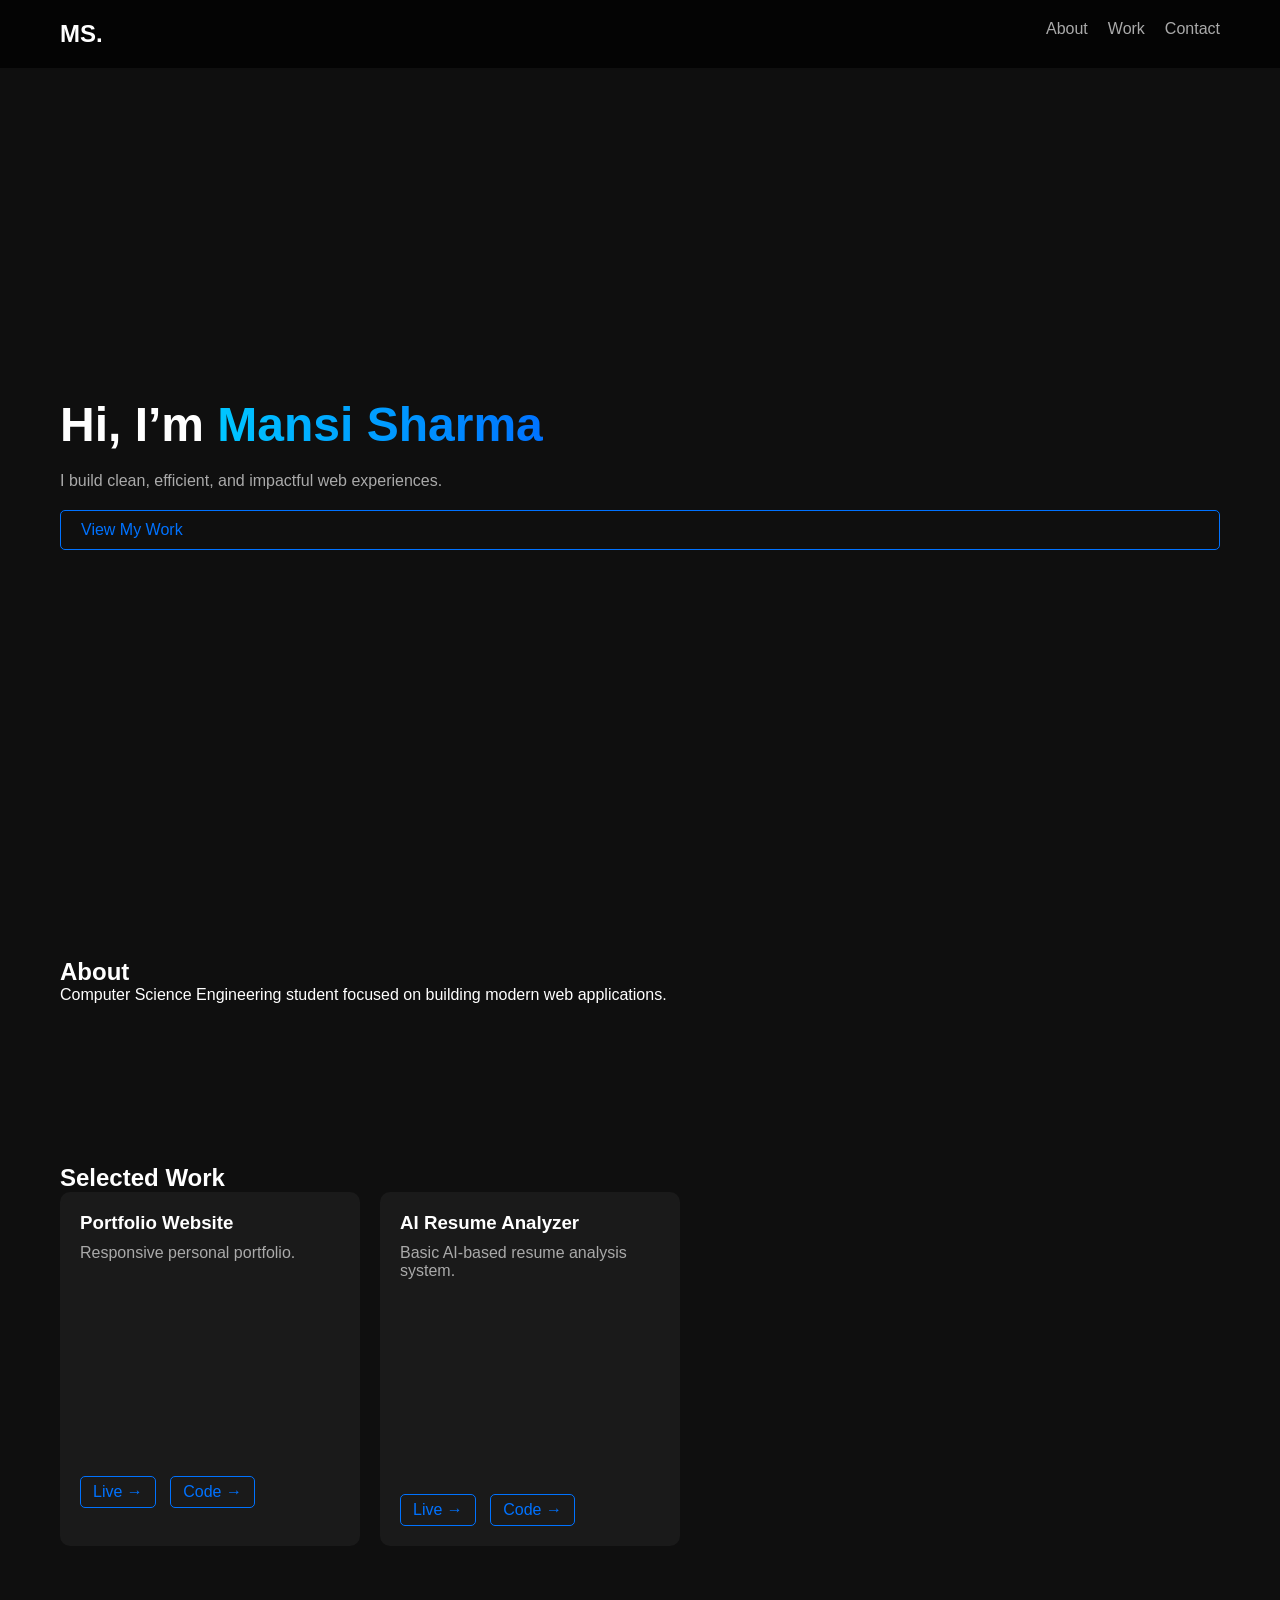
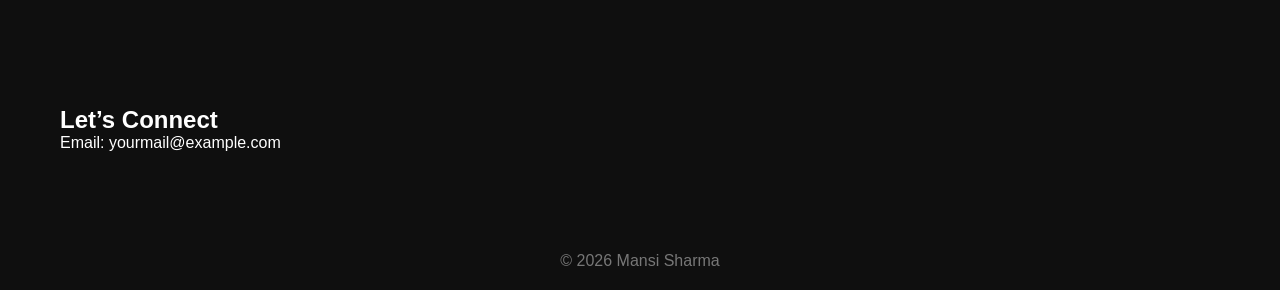
==== mansi-portfolio/index.html @ 4c5c87cc "Add files via upload" ====
<!DOCTYPE html>
<html lang="en">
<head>
  <meta charset="UTF-8">
  <title>Mansi Sharma | Portfolio</title>
  <meta name="viewport" content="width=device-width, initial-scale=1.0">
  <link rel="stylesheet" href="style.css">
</head>
<body>

  <!-- NAVBAR -->
  <nav class="navbar">
    <h2 class="logo">MS.</h2>
    <ul>
      <li><a href="#about">About</a></li>
      <li><a href="#projects">Work</a></li>
      <li><a href="#contact">Contact</a></li>
    </ul>
  </nav>

  <!-- HERO -->
  <section class="hero">
    <h1>Hi, I’m <span>Mansi Sharma</span></h1>
    <p>I build clean, efficient, and impactful web experiences.</p>
    <a href="#projects" class="cta">View My Work</a>
  </section>

  <!-- ABOUT -->
  <section id="about" class="section">
    <h2>About</h2>
    <p>
      Computer Science Engineering student focused on building modern web applications.
    </p>
  </section>

  <!-- PROJECTS -->
  <section id="projects" class="section">
    <h2>Selected Work</h2>

    <div class="projects">

      <!-- 🔥 PROJECT CARD START -->
      <div class="card">
        <h3>Portfolio Website</h3>
        <p>Responsive personal portfolio.</p>

        <!-- ✅ OPTIONAL LIVE PREVIEW -->
        <!-- Replace link below -->
        <iframe src="https://yourproject.netlify.app"></iframe>

        <!-- 🔥 EXACT LINE: ADD NETLIFY LINK HERE -->
        <a href="https://yourproject.netlify.app" target="_blank">
          Live →
        </a>

        <!-- 🔥 EXACT LINE: ADD GITHUB LINK HERE -->
        <a href="https://github.com/yourusername/project" target="_blank">
          Code →
        </a>
      </div>
      <!-- 🔥 PROJECT CARD END -->



      <!-- SECOND PROJECT -->
      <div class="card">
        <h3>AI Resume Analyzer</h3>
        <p>Basic AI-based resume analysis system.</p>

        <iframe src="https://yourproject.netlify.app"></iframe>

        <!-- 👉 PUT YOUR LINKS HERE -->
        <a href="https://your-live-link.com" target="_blank">Live →</a>
        <a href="https://github.com/yourusername/project" target="_blank">Code →</a>
      </div>

    </div>
  </section>

  <!-- CONTACT -->
  <section id="contact" class="section">
    <h2>Let’s Connect</h2>
    <p>Email: yourmail@example.com</p>
  </section>

  <footer>
    <p>© 2026 Mansi Sharma</p>
  </footer>

</body>
</html>
---- mansi-portfolio/style.css ----
* {
  margin: 0;
  padding: 0;
  box-sizing: border-box;
  font-family: 'Segoe UI', sans-serif;
}

body {
  background: #0f0f0f;
  color: white;
}

/* NAVBAR */
.navbar {
  display: flex;
  justify-content: space-between;
  padding: 20px 60px;
  position: sticky;
  top: 0;
  background: rgba(0,0,0,0.7);
  backdrop-filter: blur(10px);
}

.navbar ul {
  display: flex;
  list-style: none;
}

.navbar li {
  margin-left: 20px;
}

.navbar a {
  color: #aaa;
  text-decoration: none;
}

.navbar a:hover {
  color: white;
}

/* HERO */
.hero {
  height: 90vh;
  display: flex;
  flex-direction: column;
  justify-content: center;
  padding: 0 60px;
}

.hero h1 {
  font-size: 3rem;
}

.hero span {
  background: linear-gradient(90deg, #00c6ff, #0072ff);
  -webkit-background-clip: text;
  color: transparent;
}

.hero p {
  margin: 20px 0;
  color: #aaa;
}

.cta {
  padding: 10px 20px;
  border: 1px solid #0072ff;
  color: #0072ff;
  text-decoration: none;
  border-radius: 5px;
}

.cta:hover {
  background: #0072ff;
  color: white;
}

/* SECTION */
.section {
  padding: 80px 60px;
}

/* PROJECTS */
.projects {
  display: flex;
  gap: 20px;
  flex-wrap: wrap;
}

.card {
  background: #1a1a1a;
  padding: 20px;
  border-radius: 10px;
  width: 300px;
  transition: 0.3s;
}

.card:hover {
  transform: translateY(-8px);
  border: 1px solid #0072ff;
}

.card p {
  color: #aaa;
  margin: 10px 0;
}

.card a {
  display: inline-block;
  margin-top: 10px;
  margin-right: 10px;
  padding: 6px 12px;
  border: 1px solid #0072ff;
  border-radius: 5px;
  color: #0072ff;
  text-decoration: none;
}

.card a:hover {
  background: #0072ff;
  color: white;
}

/* LIVE PREVIEW */
iframe {
  width: 100%;
  height: 180px;
  border: none;
  border-radius: 8px;
  margin-top: 10px;
}

/* FOOTER */
footer {
  text-align: center;
  padding: 20px;
  color: #777;
}
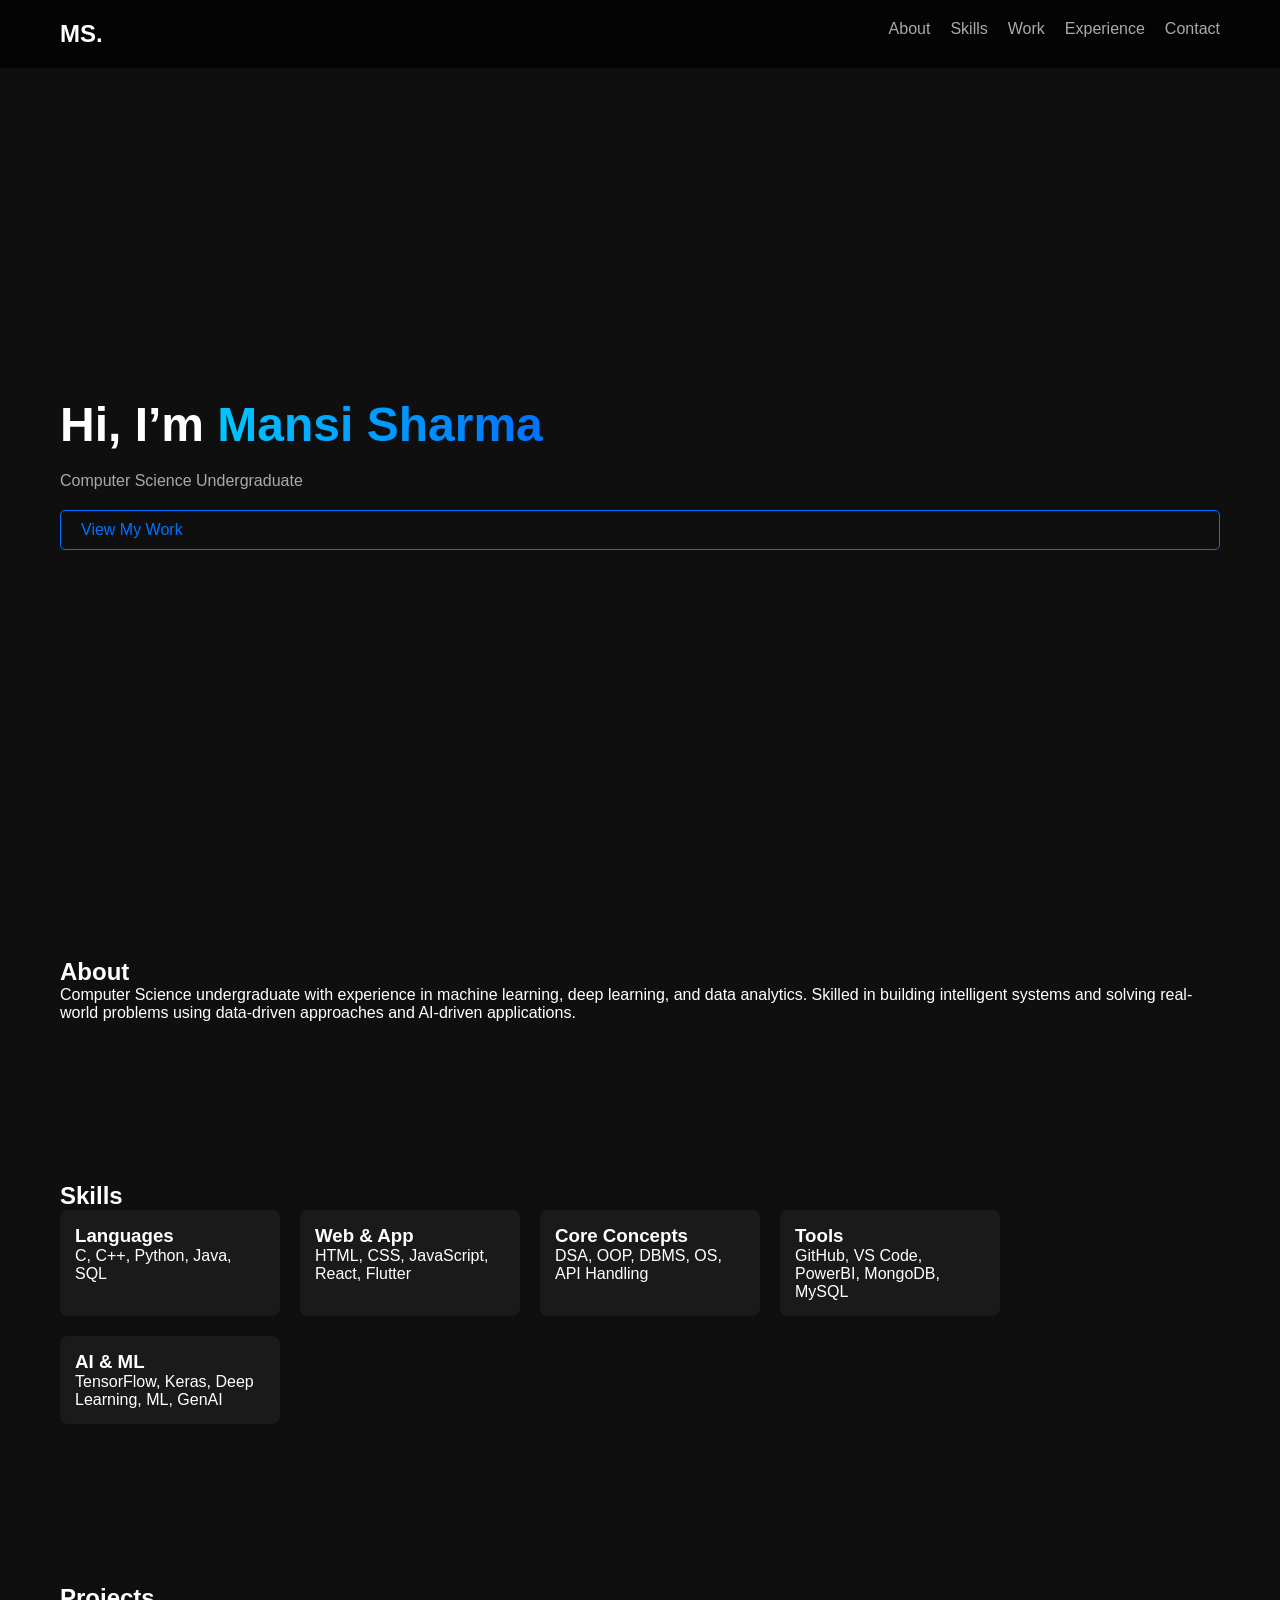
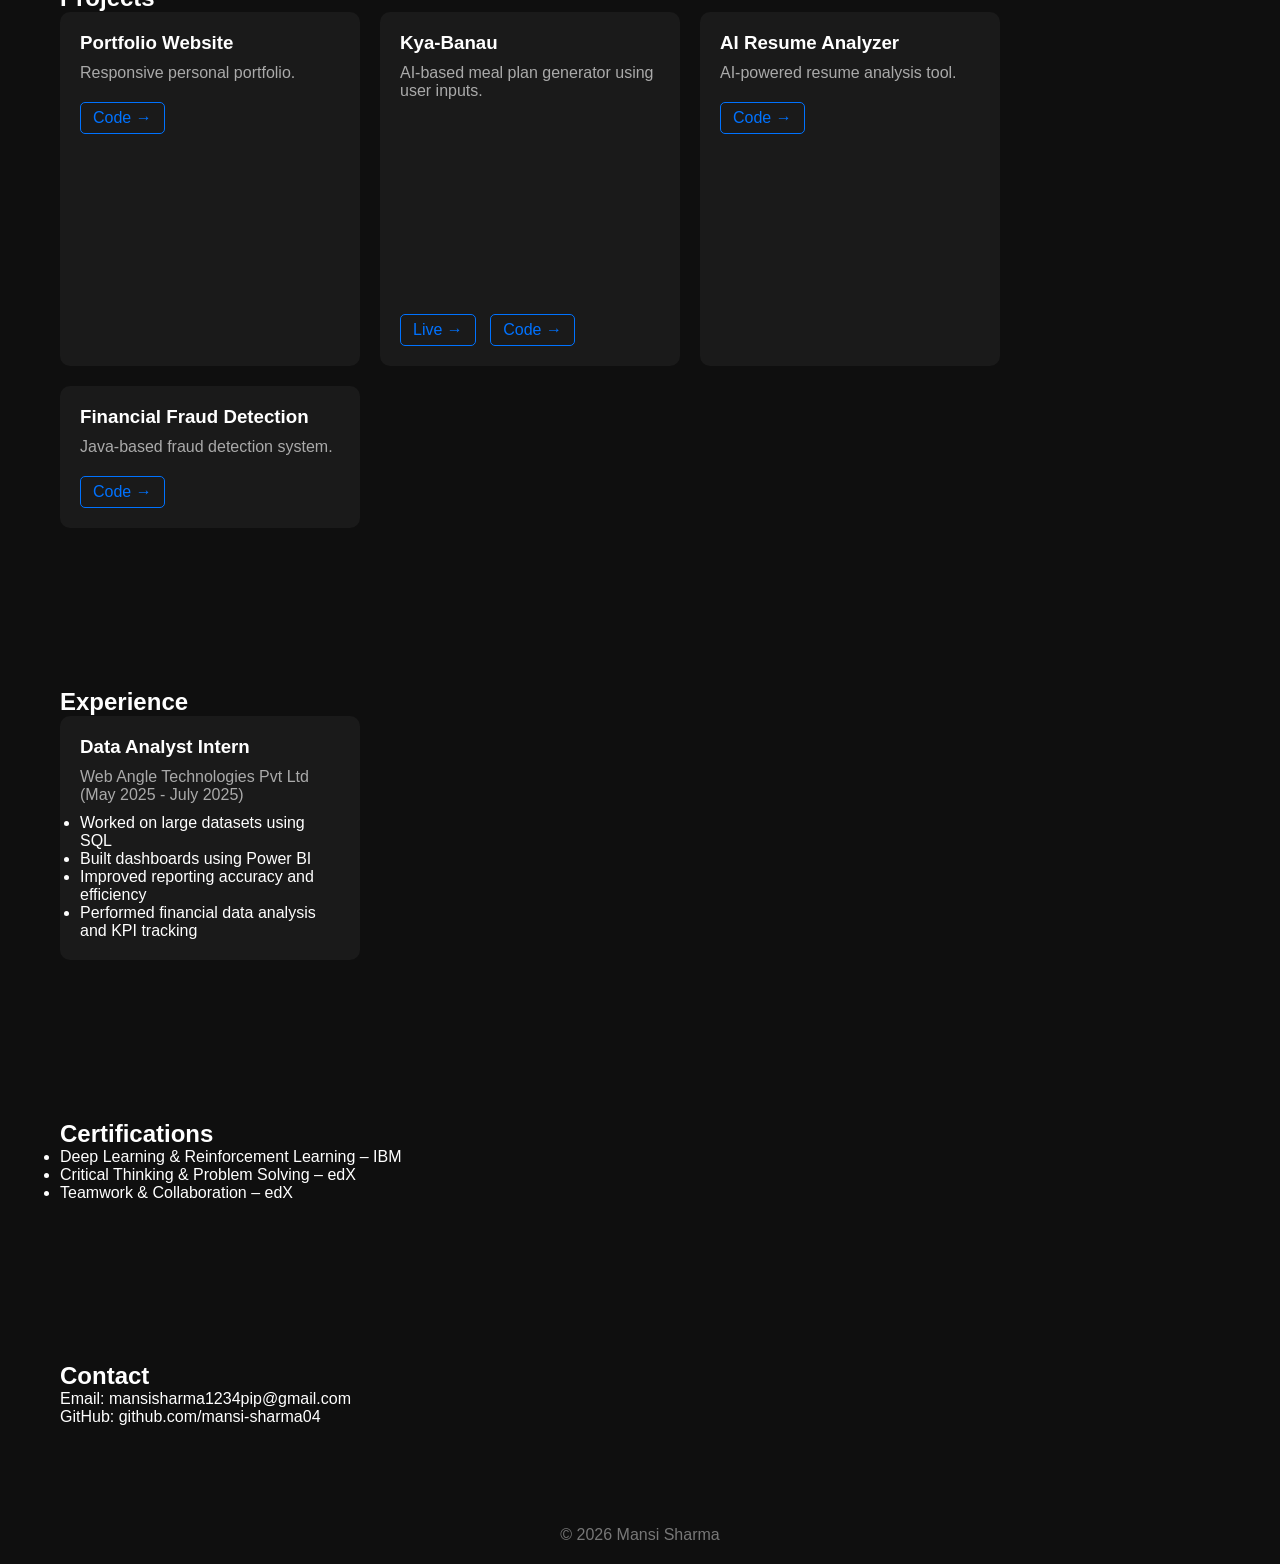
==== commit 0c911b28: "Add files via upload" ====
--- a/mansi-portfolio/index.html
+++ b/mansi-portfolio/index.html
@@ -13,7 +13,9 @@
     <h2 class="logo">MS.</h2>
     <ul>
       <li><a href="#about">About</a></li>
+      <li><a href="#skills">Skills</a></li>
       <li><a href="#projects">Work</a></li>
+      <li><a href="#experience">Experience</a></li>
       <li><a href="#contact">Contact</a></li>
     </ul>
   </nav>
@@ -21,7 +23,7 @@
   <!-- HERO -->
   <section class="hero">
     <h1>Hi, I’m <span>Mansi Sharma</span></h1>
-    <p>I build clean, efficient, and impactful web experiences.</p>
+    <p>Computer Science Undergraduate</p>
     <a href="#projects" class="cta">View My Work</a>
   </section>
 
@@ -29,58 +31,119 @@
   <section id="about" class="section">
     <h2>About</h2>
     <p>
-      Computer Science Engineering student focused on building modern web applications.
+      Computer Science undergraduate with experience in machine learning, deep learning, and 
+      data analytics. Skilled in building intelligent systems and solving real-world 
+      problems using data-driven approaches and AI-driven applications.
     </p>
   </section>
 
-  <!-- PROJECTS -->
-  <section id="projects" class="section">
-    <h2>Selected Work</h2>
+  <!-- SKILLS -->
+  <section id="skills" class="section">
+    <h2>Skills</h2>
 
-    <div class="projects">
+    <div class="skills-container">
 
-      <!-- 🔥 PROJECT CARD START -->
-      <div class="card">
-        <h3>Portfolio Website</h3>
-        <p>Responsive personal portfolio.</p>
+      <div>
+        <h3>Languages</h3>
+        <p>C, C++, Python, Java, SQL</p>
+      </div>
 
-        <!-- ✅ OPTIONAL LIVE PREVIEW -->
-        <!-- Replace link below -->
-        <iframe src="https://yourproject.netlify.app"></iframe>
+      <div>
+        <h3>Web & App</h3>
+        <p>HTML, CSS, JavaScript, React, Flutter</p>
+      </div>
 
-        <!-- 🔥 EXACT LINE: ADD NETLIFY LINK HERE -->
-        <a href="https://yourproject.netlify.app" target="_blank">
-          Live →
-        </a>
+      <div>
+        <h3>Core Concepts</h3>
+        <p>DSA, OOP, DBMS, OS, API Handling</p>
+      </div>
 
-        <!-- 🔥 EXACT LINE: ADD GITHUB LINK HERE -->
-        <a href="https://github.com/yourusername/project" target="_blank">
-          Code →
-        </a>
+      <div>
+        <h3>Tools</h3>
+        <p>GitHub, VS Code, PowerBI, MongoDB, MySQL</p>
       </div>
-      <!-- 🔥 PROJECT CARD END -->
 
-
-
-      <!-- SECOND PROJECT -->
-      <div class="card">
-        <h3>AI Resume Analyzer</h3>
-        <p>Basic AI-based resume analysis system.</p>
-
-        <iframe src="https://yourproject.netlify.app"></iframe>
-
-        <!-- 👉 PUT YOUR LINKS HERE -->
-        <a href="https://your-live-link.com" target="_blank">Live →</a>
-        <a href="https://github.com/yourusername/project" target="_blank">Code →</a>
+      <div>
+        <h3>AI & ML</h3>
+        <p>TensorFlow, Keras, Deep Learning, ML, GenAI</p>
       </div>
 
     </div>
   </section>
 
+  <!-- PROJECTS -->
+  <section id="projects" class="section">
+    <h2>Projects</h2>
+
+    <div class="projects">
+
+      <div class="card">
+        <h3>Portfolio Website</h3>
+        <p>Responsive personal portfolio.</p>
+        <a href="https://github.com/mansi-sharma04/mansi-portfolio" target="_blank">Code →</a>
+      </div>
+
+      <div class="card">
+        <h3>Kya-Banau</h3>
+        <p>AI-based meal plan generator using user inputs.</p>
+
+        <iframe src="https://kya-banau.netlify.app/"></iframe>
+
+        <a href="https://kya-banau.netlify.app/" target="_blank">Live →</a>
+
+        <a href="https://github.com/mansi-sharma04/kya-banau" target="_blank">Code →</a>
+      </div>
+
+      <div class="card">
+        <h3>AI Resume Analyzer</h3>
+        <p>AI-powered resume analysis tool.</p>
+        <a href="https://github.com/mansi-sharma04/Ai-resume-analyzer" target="_blank">Code →</a>
+      </div>
+
+      <div class="card">
+        <h3>Financial Fraud Detection</h3>
+        <p>Java-based fraud detection system.</p>
+
+        <a href="https://github.com/mansi-sharma04/Financial-Fraud-Detection-" target="_blank">Code →</a>
+      </div>
+
+    </div>
+  </section>
+
+  <!-- EXPERIENCE -->
+  <section id="experience" class="section">
+    <h2>Experience</h2>
+
+    <div class="card">
+      <h3>Data Analyst Intern</h3>
+      <p>Web Angle Technologies Pvt Ltd (May 2025 - July 2025)</p>
+
+      <ul>
+        <li>Worked on large datasets using SQL</li>
+        <li>Built dashboards using Power BI</li>
+        <li>Improved reporting accuracy and efficiency</li>
+        <li>Performed financial data analysis and KPI tracking</li>
+      </ul>
+    </div>
+
+  </section>
+
+  <!-- CERTIFICATIONS -->
+  <section class="section">
+    <h2>Certifications</h2>
+
+    <ul>
+      <li>Deep Learning & Reinforcement Learning – IBM</li>
+      <li>Critical Thinking & Problem Solving – edX</li>
+      <li>Teamwork & Collaboration – edX</li>
+    </ul>
+  </section>
+
   <!-- CONTACT -->
   <section id="contact" class="section">
-    <h2>Let’s Connect</h2>
-    <p>Email: yourmail@example.com</p>
+    <h2>Contact</h2>
+    <p>Email: mansisharma1234pip@gmail.com</p>
+    <p>GitHub: github.com/mansi-sharma04</p>
   </section>
 
   <footer>
--- a/mansi-portfolio/style.css
+++ b/mansi-portfolio/style.css
@@ -84,8 +84,8 @@
 /* PROJECTS */
 .projects {
   display: flex;
+  flex-wrap: wrap;
   gap: 20px;
-  flex-wrap: wrap;
 }
 
 .card {
@@ -122,7 +122,7 @@
   color: white;
 }
 
-/* LIVE PREVIEW */
+/* iframe preview */
 iframe {
   width: 100%;
   height: 180px;
@@ -131,9 +131,21 @@
   margin-top: 10px;
 }
 
-/* FOOTER */
+/* footer */
 footer {
   text-align: center;
   padding: 20px;
   color: #777;
+}
+.skills-container {
+  display: flex;
+  flex-wrap: wrap;
+  gap: 20px;
+}
+
+.skills-container div {
+  background: #1a1a1a;
+  padding: 15px;
+  border-radius: 8px;
+  width: 220px;
 }
